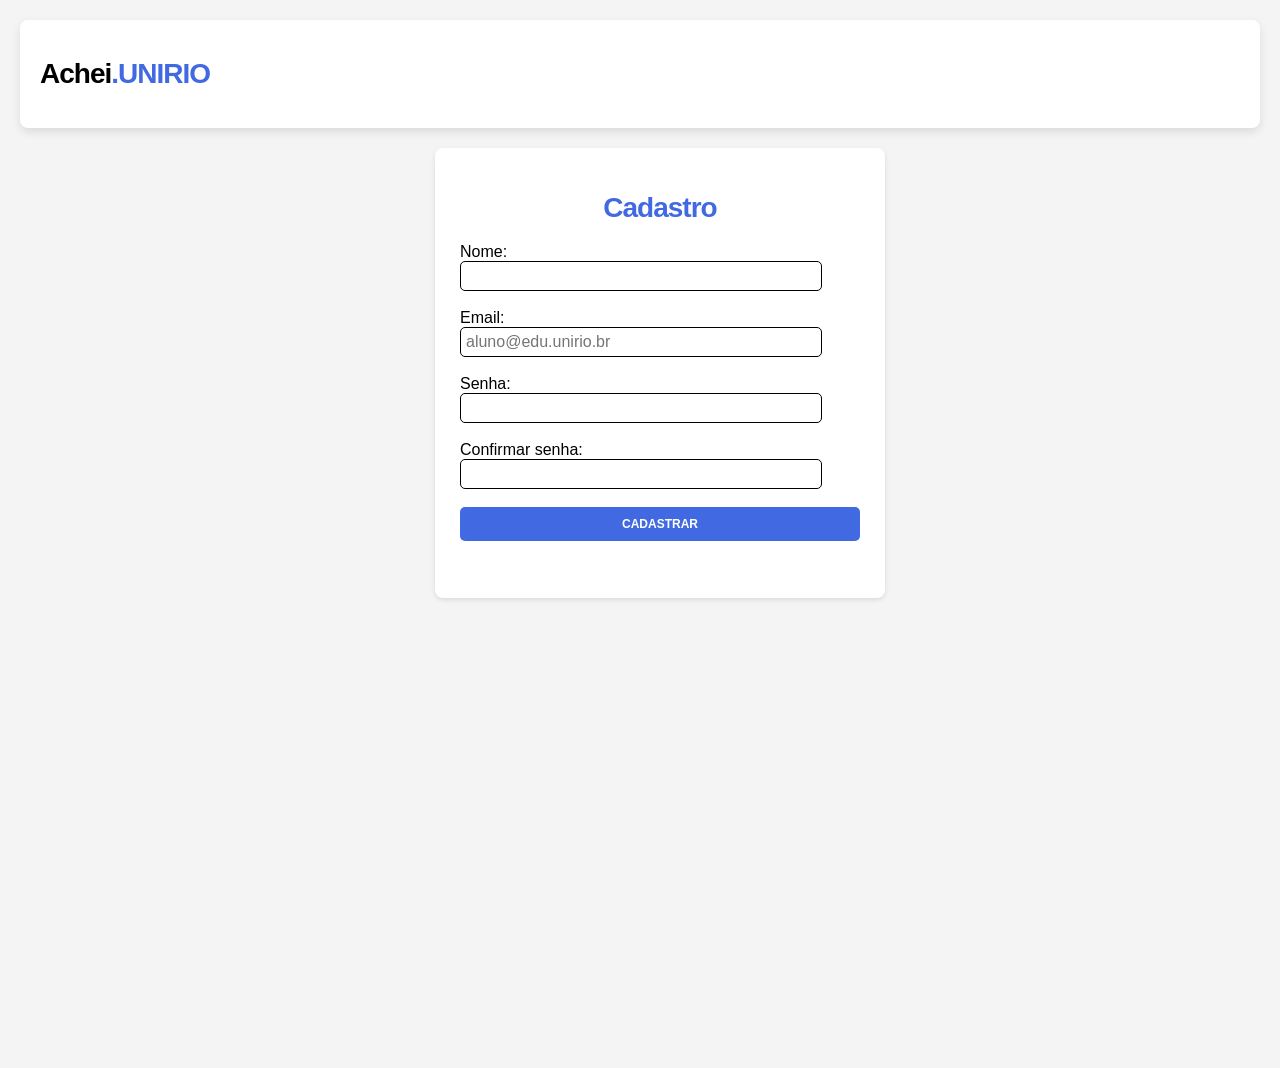
==== index.html @ 51b9cea9 "Rename cadastro.html to index.html" ====
<!DOCTYPE html>
<head>
<meta charset="UTF-8">
<title>login</title>
<link rel = "stylesheet" href = "Style.css">
</head>

<body>
    <div class="borda_baixo">
        <h3 class="logo">Achei<span>.UNIRIO</span></h3>
    </div>
    <div class = "alinhamento">
        <div class="cadastro">
            <h1 class="titulo">Cadastro</h1>
            <form id="cadastrar" action="AcheiUnirio.html" >
                <label for="nome">Nome:</label>
                <br>
                <input class="botao-texto" type="text" name="nome" required> 
                <br><br>
                <label for="email">Email:</label>
                <br>
                <input class="botao-texto" type="text" name="email" placeholder="aluno@edu.unirio.br" required>
                <br><br>
                <label for="senha">Senha:</label>
                <br>
                <input class="botao-texto" type="password" name="senha" required>
                <br><br>
                <label for="Confirmar">Confirmar senha:</label>
                <br>
                <input class="botao-texto" type="password" name="confirmar" required>
                <br><br>
                <input type="submit" value="Cadastrar" class="btn-estilo" style="width: 100%;">
            </form>
        </div>
    </div>
</body>
---- Style.css ----
body {
    font-family: Arial, sans-serif;
    background-color: #f4f4f4;
    margin: 20px;
  }
  .logo {
    font-size: 28px;
    font-weight: 900;
    letter-spacing: -1px;
    display: inline-block;
    vertical-align: middle;
  }
  .logo span {
    color: RoyalBlue;
  }
  .search-container {
    display: inline-block;
    vertical-align: middle;
  }
  .input-busca {
    border: 1px solid #ccc;
    border-radius: 5px;
    padding: 6px;
    width: 180px;
    outline: none;
  }
  .btn-busca {
    background-color: #333;
    color: white;
    border: none;
    border-radius: 5px;
    padding: 4px 8px;
    font-size: 12px;
    cursor: pointer;
    margin-left: 5px;
  }
  .container {
    display: flex;
    gap: 20px;
  }
  .grade {
    display: flex;
    flex-wrap: wrap;
    gap: 15px;
    width: 100%;
  }
  .menu-lateral {
    width: 200px;
    background-color: white;
    padding: 15px;
    border-radius: 8px;
    box-shadow: 0px 2px 5px rgba(0,0,0,0.1);
    height: fit-content;
  }
  .btn-estilo {
    background-color: RoyalBlue;
    color: white;
    border: none;
    border-radius: 5px;
    padding: 10px 15px;
    font-weight: bold;
    cursor: pointer;
    text-transform: uppercase;
    font-size: 12px;
  }
  .btn-estilo:hover {
    background-color: #2a52be;
  }
  .grade-itens {
    flex-grow: 1;
  }
  .borda_item {
    background-color: white;
    border-radius: 8px;
    padding: 15px;
    width: calc(25% - 12px); 
    box-sizing: border-box; 
    text-align: center;
    box-shadow: 0px 2px 5px rgba(0,0,0,0.1);
  }
  .borda_item img {
    border-radius: 4px;
    max-width: 100%;
  }
  p.nome_item {
    font-size: 14px;
    font-weight: bold;
    margin: 10px 0 5px 0;
  }
  p.desc_item {
    font-size: 12px;
    color: #555;
    margin: 5px 0;
  }
  .form_reporte {
    margin-top: 30px;
    padding: 25px;
    background-color: white;
    border-radius: 8px;
    box-shadow: 0px 2px 10px rgba(0,0,0,0.1);
  }
  .reporte-flex {
    display: flex;
    gap: 40px;
  }
  .reporte-col-esquerda {
    width: 200px;
    border-right: 1px solid #eee;
  }
  .reporte-col-direita {
    flex-grow: 1;
  }
  .input-reporte {
    width: 300px; 
    padding: 8px;
    border: 1px solid #ccc;
    border-radius: 4px;
    box-sizing: border-box;
  }
  .borda_baixo {
    background-color: white;
    border-radius: 8px;
    box-shadow: 0px 4px 10px rgba(0, 0, 0, 0.1);
    padding: 10px 20px;
    display: flex;
    justify-content: space-between;
    align-items: center;
    margin-bottom: 20px;
  }
  .opcional {
    font-size: 11px;
    color: gray;
    font-style: italic;
  }
  .cadastro{
    background-color: white;
    border-radius: 8px;
    width: 400px;
    height: 400px;
    box-shadow: 0px 2px 5px rgba(0,0,0,0.1);
    padding: 25px;
  }
  .alinhamento{
    display: flex;
    width: 100vw;
    height: 100vh;
    justify-content: center;
  }
  .titulo{
    text-align: center;
    color: RoyalBlue;
    font-size: 28px;
    font-weight: 900;
    letter-spacing: -1px;
  }
  .botao-texto {
    border: 1.5px solid black;
    border-radius: 5px;
    font-size: 16px;
    cursor: text;
    padding: 5px 5px;
    width: 350px;
  }

.botao-texto:hover {
    color: #030303;
}
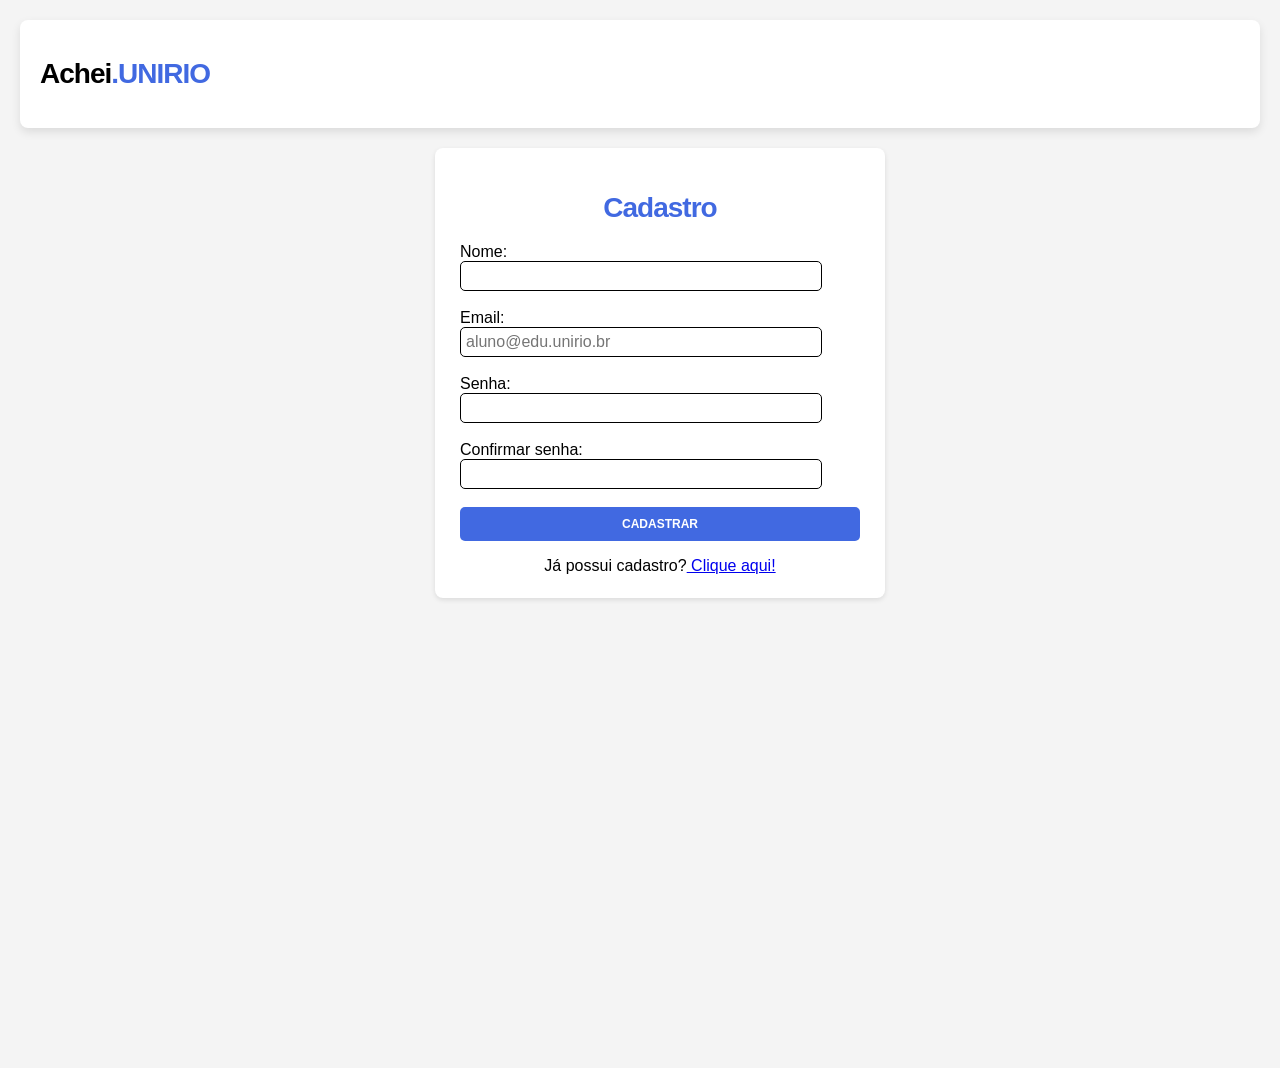
==== commit 25dd1043: "Enhance registration page with login link and script Added a link for existing users to access the l" ====
--- a/index.html
+++ b/index.html
@@ -31,6 +31,8 @@
                 <br><br>
                 <input type="submit" value="Cadastrar" class="btn-estilo" style="width: 100%;">
             </form>
+            <p style="text-align: center;">Já possui cadastro?<a href="login.html"> Clique aqui!</a></p>
         </div>
     </div>
+    <script src="funcoes.js"></script>
 </body>
--- a/Style.css
+++ b/Style.css
@@ -165,3 +165,4 @@
 .botao-texto:hover {
     color: #030303;
 }
+
